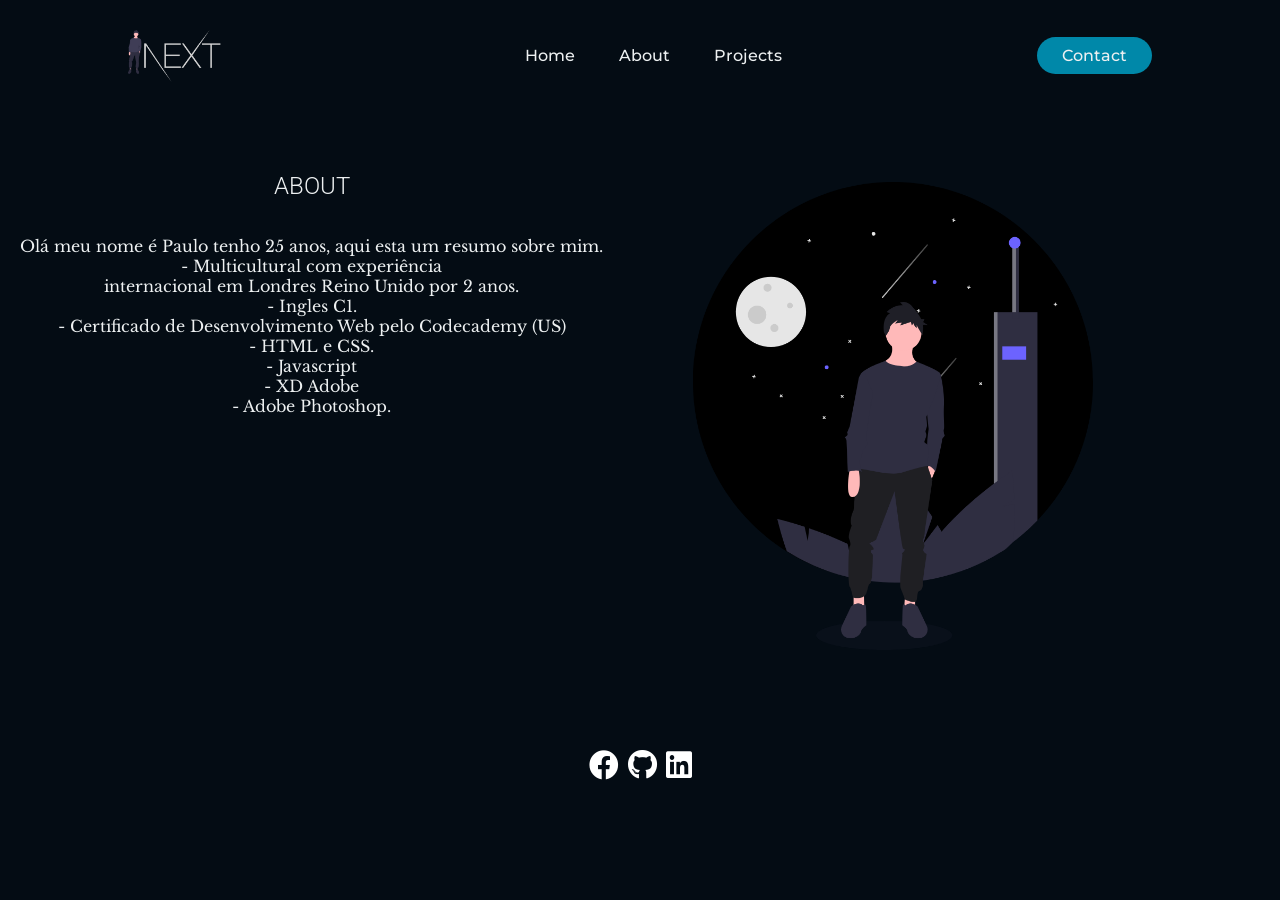
==== About.html @ 52c2326e "About" ====
<!DOCTYPE html>
<html lang="en">
    <head>
        <meta charset="UTF-8">
        <meta name="viewport" content="width=device-width, initial-scale=1.0">
        <title>Paulo | Front-end</title>
        <link rel="stylesheet" href="style.css">
        <link rel="stylesheet" href="css/all.min.css">
        <link rel="stylesheet" href="https://cdnjs.cloudflare.com/ajax/libs/font-awesome/5.15.1/css/all.min.css">
        

    </head>
        <header>
            <img class="logo" src="Illustraton/Logo up.png" alt="Logo">
            <nav>
                <ul class="nav-links">
                    <li><a href="Index.html">Home</a></li>
                    <li><a href="About.html">About</a></li>
                    <li><a href="Projects.html">Projects</a></li>
                </ul>
            </nav>
            <a class="contact" href="#"><button>Contact</button></a>
        </header>
    <body class="body">
            <article>
                <div class="about">
                    <div>
                        <h2 class="title-about">About</h2>
                        <p class="p-about">Olá meu nome é Paulo tenho 25 anos, aqui esta um resumo sobre mim.<br>
                            - Multicultural com experiência<br>
                            internacional em Londres Reino
                            Unido por 2 anos.<br>
                            - Ingles C1.<br>
                            - Certificado de Desenvolvimento
                            Web pelo Codecademy (US)<br>
                            - HTML e CSS.<br>
                            - Javascript<br>
                            - XD Adobe<br>
                            - Adobe Photoshop.<br>
                        </p>                  
                    </div>

                    <div>
                        <img class="image-body" src="Illustraton/Me.png" alt="">
                    </div>
                </div>    
            </article>    


        <footer>
            <div class="footer">
                <i id="facebook" class="fab fa-facebook"></i>
                <i id="github" class="fab fa-github"></i>
                <i id="linkedin" class="fab fa-linkedin"></i>
            </div>
        </footer>
        <script defer src="js/all.min.js"></script>
    </body>
</html>
---- style.css ----
@import url('https://fonts.googleapis.com/css2?family=Montserrat:wght@500&display=swap');
@import url('https://fonts.googleapis.com/css2?family=Roboto:wght@300;400;500&display=swap');
@import url('https://fonts.googleapis.com/css2?family=Libre+Baskerville&display=swap');


html {
    box-sizing: border-box;
    margin: 0;
    padding: 0;
    background-color: #040C14;
    background-repeat: no-repeat;
}

body {
    margin: 0;
    padding: 0;
}


li, a, button {
    font-family: 'Montserrat', sans-serif;
    font-weight: 500;
    font-size: 16px;
    color: #edf0f1;
    text-decoration: none;
}

.logo {
    max-width: 10%;
}

header {
    display: flex;
    justify-content: space-between;
    align-items: center;
    padding: 30px 10%;
}


.logo {
    cursor: pointer;
}

.nav-links {
    list-style: none;
}

.nav-links li {
    display: inline-block;
    padding: 0px 20px;
}

.nav-links a {
    transition: all 0.3s ease 0s;
}

.nav-links li a:hover {
    color: #0088a9;
}

button {
    padding: 9px 25px;
    background-color: rgba(0, 136, 169,1);
    border: none;
    border-radius: 50px;
    cursor: pointer ;
    transition: all 0.3s ease 0s;
}

button:hover {
    background-color: rgba(0, 136, 169,0.8);
}

/* MAIN */

.body {
    padding: 0;
    margin: 0;
}


.main {    
    font-weight: 400;
    margin: 0px;
    padding-top: 30px;
    justify-content: center;
    color: #edf0f1;
    text-align: center;
}

.main-about {
    margin: 0;
    padding: 10px;
    width: 50%;
    background-color: #0088a9;
    text-align: center;
}


.character {
    margin: 0px 0px 0px 0px;
    padding: 0;
    height: 200px;
}

.image-body {
    padding: 20px;
    margin: 50px;
    display: block;
    max-width: 400px;
}

h1 {
    font-family: 'Roboto', sans-serif;
    font-weight: 300;
    font-size: 5rem;
    text-align: center;
    margin: 0;
    padding: 0;
    text-transform: uppercase;
}


.title-about {
    font-family: 'Roboto', sans-serif;
    text-align: center;
    color: #edf0f1;
    margin: 0;
    padding-top: 60px;
    text-align: center;
    text-transform: uppercase;
    font-weight: 300;
}

.about {
    display: flex;
    margin: 0;  
    padding: 0;
}

.p-about {
    font-family: 'Libre Baskerville', serif;
    color: #edf0f1;
    padding: 20px;
    text-align: center;
    margin-right: auto;
    margin-left: auto;    
}

#name {
    color: #0088a9;
}


#startbutton {
    margin-top: 20px;
}

/* START - PROJECTS STYLE */


.containers {
    display: flex;
    margin-left: 200px;
    margin-right: 200px;
    padding-bottom: 20px;
}

.containers-1 {
    display: flex;
    margin-left: 200px;
    margin-right: 200px;
    padding-bottom: 100px;
}

.container-1 {
    position: relative;
    width: 50%;
    display: flex;
    margin-right: 10px;
}

.container-2 {
    position: relative;
    width: 50%;
    display: flex;
    margin-left: 10px;
}

.container-3 {
    position: relative;
    width: 50%;
    display: flex;
    margin-right: 10px;
}

.container-4 {
    position: relative;
    width: 50%;
    display: flex;
    margin-left: 10px;
}

.image {
    display: block;
    width: 100%;
    height: auto;
}

.overlay-1 {
    position: absolute;
    top: 0;
    bottom: 0;
    left: 0;
    right: 0;
    height: 100%;
    width: 100%;
    opacity: 0;
    transition: .3s ease;
    background-color:#FEAE5E;    
}

.overlay-2 {
    position: absolute;
    top: 0;
    bottom: 0;
    left: 0;
    right: 0;
    height: 100%;
    width: 100%;
    opacity: 0;
    transition: .3s ease;
    background-color:#4ad674;    
}

.overlay-3 {
    position: absolute;
    top: 0;
    bottom: 0;
    left: 0;
    right: 0;
    height: 100%;
    width: 100%;
    opacity: 0;
    transition: .3s ease;
    background-color:#F65C46;    
}

.overlay-4 {
    position: absolute;
    top: 0;
    bottom: 0;
    left: 0;
    right: 0;
    height: 100%;
    width: 100%;
    opacity: 0;
    transition: .3s ease;
    background-color:#5968FC;    
}

.container-1:hover .overlay-1 {
    opacity: 1;
}

.container-2:hover .overlay-2 {
    opacity: 1;
}
.container-3:hover .overlay-3 {
    opacity: 1;
}
.container-4:hover .overlay-4 {
    opacity: 1;
}

.text-1 {
    font-family: 'Roboto', sans-serif;
    color:white;
    font-size: 20px;
    position: absolute;
    text-align: center;
    top: 50%;
    left: 50%;
    transform: translate(-50%, -50%);
    -ms-transform: translate(-50%, -50%);
    
}


.text-2 {
    font-family: 'Roboto', sans-serif;
    color:white;
    font-size: 20px;
    position: absolute;
    text-align: center;
    top: 50%;
    left: 50%;
    transform: translate(-50%, -50%);
    -ms-transform: translate(-50%, -50%);
    
}

.text-3 {
    font-family: 'Roboto', sans-serif;
    color:white;
    font-size: 20px;
    position: absolute;
    text-align: center;
    top: 50%;
    left: 50%;
    transform: translate(-50%, -50%);
    -ms-transform: translate(-50%, -50%);
    
}

.text-4 {
    font-family: 'Roboto', sans-serif;
    color:white;
    font-size: 20px;
    position: absolute;
    text-align: center;
    top: 50%;
    left: 50%;
    transform: translate(-50%, -50%);
    -ms-transform: translate(-50%, -50%);
}



/* END - PROJECTS STYLE */


/*- --- -- FOOTER ------ */

.footer {
    position: relative;
    padding-top: 20px;
    left: 0;
    bottom: 0;
    width: 100%;
    background-color: #040C14;
    color: white;
    text-align: center;
}

/* --- ICONS  */ 

#facebook {
    margin-right: 5px;
    font-size: 30px;
    cursor: pointer;
    text-decoration: none;
    border-radius: 50%;
    text-align: center;
    color: white;
}
#github {
    margin-right: 5px;
    font-size: 30px;
    cursor: pointer;
    text-decoration: none;
    border-radius: 50%;
    text-align: center;
    color: white;
}
#linkedin {
    font-size: 30px;
    cursor: pointer;
    text-decoration: none;
    border-radius: 50%;
    text-align: center;
    color: white;
}

    /* Query */

    /* Extra small devices portrait phones, less than 576px */

    @media (max-width: 767.98px) {
        .body {
            padding: 0%;
            margin: 0%;
        }
        
        header {
            display: flex;
            align-items: center;
            padding: 20px 2%;
            justify-content: center; 
        }

        .nav-links li {
            display: inline-block;
            padding: 0px 0px;
            margin: 2px;
            width: auto;
        }

        button {
            padding: 5px 10px;
            background-color: rgba(0, 136, 169,1);
            border: none;
            border-radius: 50px;
            cursor: pointer ;
            transition: all 0.3s ease 0s;
        }

        .main {
            margin: 0px;
            padding: 20px 0px 0px 0px;
            width: 100%;            
        }

        h1 {
            margin: 0;
            padding: 0;
            width: 100%;
        }

        p {
            margin: 0;
            padding: 0;
            width: 100%;
        }

        .character {
            margin: 0;
            padding: 0;
        }

        .containers {
            flex-wrap: wrap;
            margin: 1px;
            padding-bottom: 0px;
            min-width: 100%;
            display: flex;            
        }
        
        .containers-1 {
            flex-wrap: wrap;
            margin: 1px;
            padding-bottom: 0px;
            min-width: 100%;
            display: flex;            
        }

        .container-1, .container-2, .container-3, .container-4 {
            position: relative;
            width: 100%;
            display: flex;
            margin: 2px;
            padding: 2px;
        }

        .about {
            display: flex;
            margin: 0;  
            padding: 10px;            
            flex-wrap: wrap;
            min-width: 100%;
            flex-direction: column-reverse;
        }   
        
        .p-about {
            font-family: 'Libre Baskerville', serif;
            color: #edf0f1;
            padding: 0;
            margin-right: 10px;
            width: 100%;
            padding-bottom: 20px;
        }

        .image-body {
            padding: 0;
            margin-left: auto;
            margin-right: auto;
            display: block;
            max-width: 80%;
            
        }

        .title-about {
            font-family: 'Roboto', sans-serif;
            text-align: center;
            color: #edf0f1;
            margin: 0;
            padding-top: 0;
            text-align: center;
            text-transform: uppercase;
            font-weight: 300;
            text-transform: bold;
            padding-bottom: 5px;
        }

        .footer {
            position: relative;
            left: 0;
            bottom: 0;
            width: 100%;
            background-color: #040C14;
            color: white;
            text-align: center;
        }
        
        /* --- ICONS  */ 
        
        #facebook {
            margin-right: 5px;
            font-size: 30px;
            cursor: pointer;
            text-decoration: none;
            border-radius: 50%;
            text-align: center;
            color: white;
        }
        #github {
            margin-right: 5px;
            font-size: 30px;
            cursor: pointer;
            text-decoration: none;
            border-radius: 50%;
            text-align: center;
            color: white;
        }
        #linkedin {
            font-size: 30px;
            cursor: pointer;
            text-decoration: none;
            border-radius: 50%;
            text-align: center;
            color: white;
        }
        
    }   


    /* / Small devices (landscape phones, 576px and up) */
    
    @media (min-width: 768px) and (max-width: 991.98px) {
        .main,h1,p {
            margin: 0px;
            padding: 50px 0px 0px 0px;
            width: 100%;            
        }
        .containers {
            flex-wrap: wrap;
            margin: 1px;
            padding-bottom: 0px;
            min-width: 100%;
            display: flex;            
        }
        
        .containers-1 {
            flex-wrap: wrap;
            margin: 1px;
            padding-bottom: 0px;
            min-width: 100%;
            display: flex;            
        }

        .container-1, .container-2, .container-3, .container-4 {
            position: relative;
            width: 100%;
            display: flex;
            margin: 2px;
            padding: 2px;
        }
    }

    @media (min-width: 992px) and (max-width: 1199.98px) {
        .main,h1,p {
            margin: 0px;
            padding: 50px 0px 0px 0px;
            width: 100%;            
        }
        .containers {
            display: flex;
            margin-left: 200px;
            margin-right: 200px;
            padding-bottom: 20px;
            min-width: 50%;
        }
        
        .containers-1 {
            display: flex;
            margin-left: 200px;
            margin-right: 200px;
            padding-bottom: 50px;
            min-width: 50%;
        }

    }
    
    /*/ Medium devices (tablets, 768px and up)
    @media (min-width: 768px) and (max-width: 991.98px) { ... }

    // Large devices (desktops, 992px and up)
    @media (min-width: 992px) and (max-width: 1199.98px) { ... }

    // Extra large devices (large desktops, 1200px and up)
    @media (min-width: 1200px) { ... }
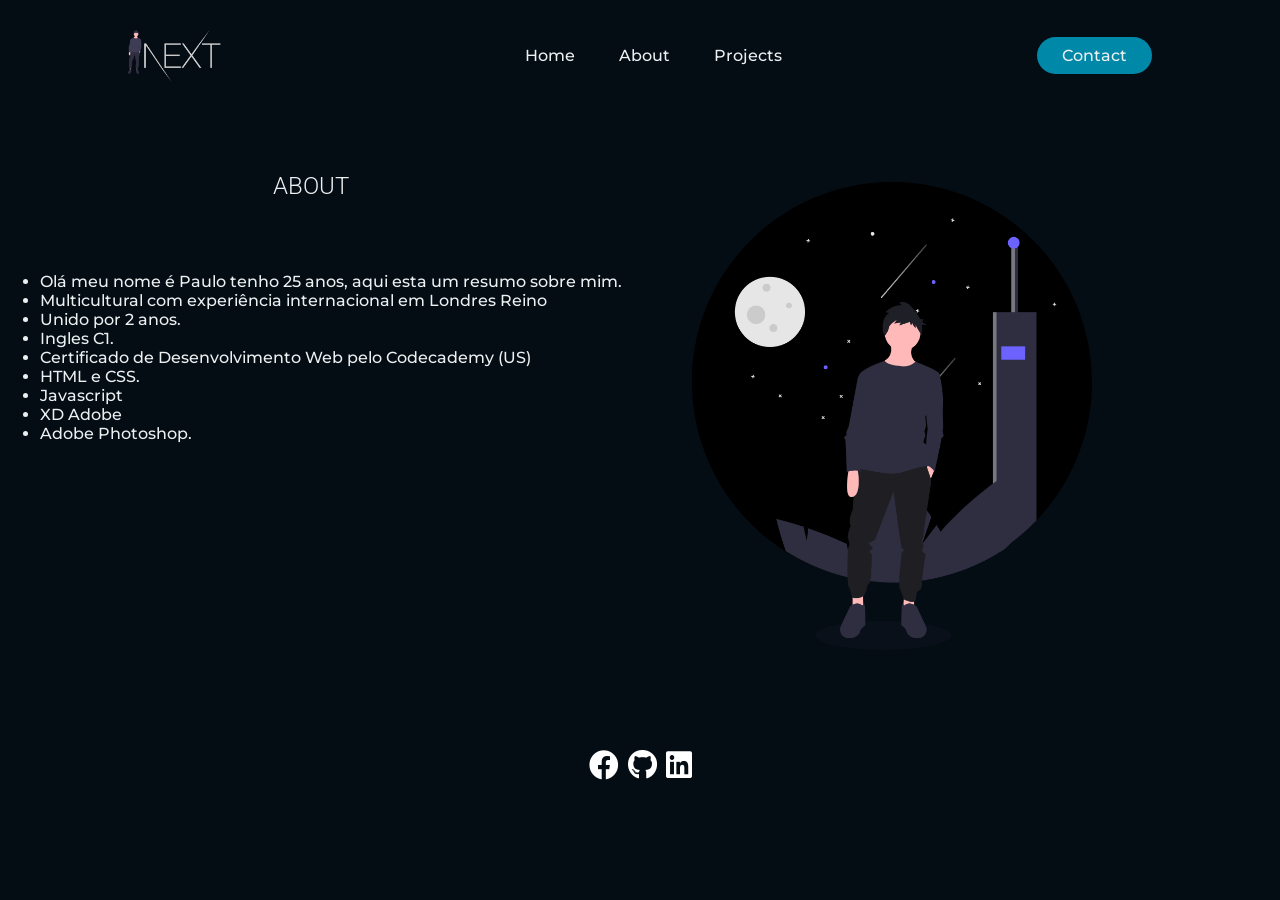
==== commit 70902a02: "about.html" ====
--- a/About.html
+++ b/About.html
@@ -26,17 +26,19 @@
                 <div class="about">
                     <div>
                         <h2 class="title-about">About</h2>
-                        <p class="p-about">Olá meu nome é Paulo tenho 25 anos, aqui esta um resumo sobre mim.<br>
-                            - Multicultural com experiência<br>
-                            internacional em Londres Reino
-                            Unido por 2 anos.<br>
-                            - Ingles C1.<br>
-                            - Certificado de Desenvolvimento
-                            Web pelo Codecademy (US)<br>
-                            - HTML e CSS.<br>
-                            - Javascript<br>
-                            - XD Adobe<br>
-                            - Adobe Photoshop.<br>
+                        <p class="p-about">
+                            <ul>
+                                <li>Olá meu nome é Paulo tenho 25 anos, aqui esta um resumo sobre mim.</li>
+                                <li>Multicultural com experiência
+                            internacional em Londres Reino</li>
+                                <li>Unido por 2 anos.</li>
+                                <li>Ingles C1.</li>
+                                <li>Certificado de Desenvolvimento
+                            Web pelo Codecademy (US)</li>
+                                <li>HTML e CSS.</li>
+                                <li>Javascript</li>
+                                <li>XD Adobe</li>
+                                <li>Adobe Photoshop.</li>                 
                         </p>                  
                     </div>
 
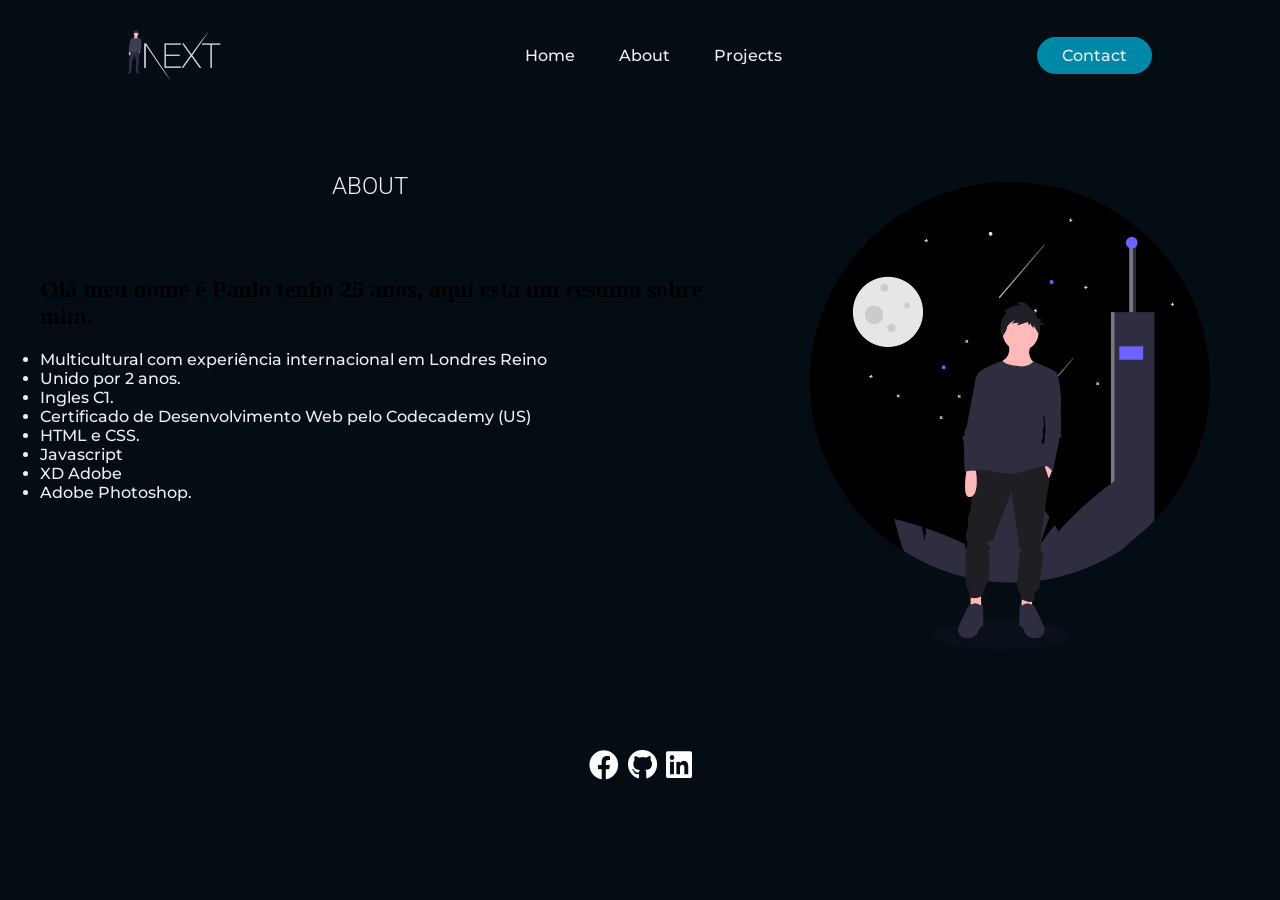
==== commit 152d5d18: "Update About.html" ====
--- a/About.html
+++ b/About.html
@@ -28,7 +28,7 @@
                         <h2 class="title-about">About</h2>
                         <p class="p-about">
                             <ul>
-                                <li>Olá meu nome é Paulo tenho 25 anos, aqui esta um resumo sobre mim.</li>
+                                <h2>Olá meu nome é Paulo tenho 25 anos, aqui esta um resumo sobre mim.</h2>
                                 <li>Multicultural com experiência
                             internacional em Londres Reino</li>
                                 <li>Unido por 2 anos.</li>
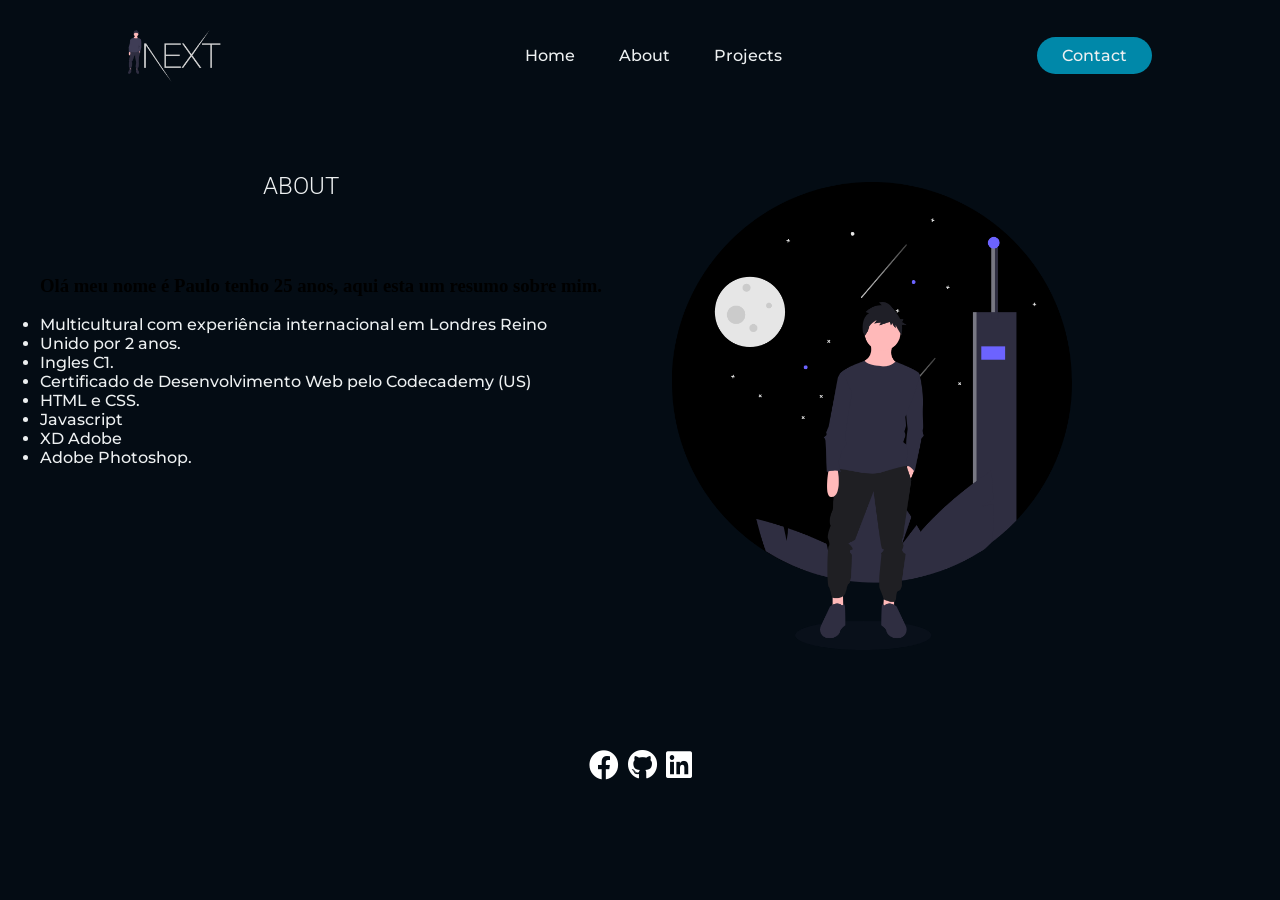
==== commit 8f38f1de: "Update About.html" ====
--- a/About.html
+++ b/About.html
@@ -28,7 +28,7 @@
                         <h2 class="title-about">About</h2>
                         <p class="p-about">
                             <ul>
-                                <h2>Olá meu nome é Paulo tenho 25 anos, aqui esta um resumo sobre mim.</h2>
+                                <h3>Olá meu nome é Paulo tenho 25 anos, aqui esta um resumo sobre mim.</h3>
                                 <li>Multicultural com experiência
                             internacional em Londres Reino</li>
                                 <li>Unido por 2 anos.</li>
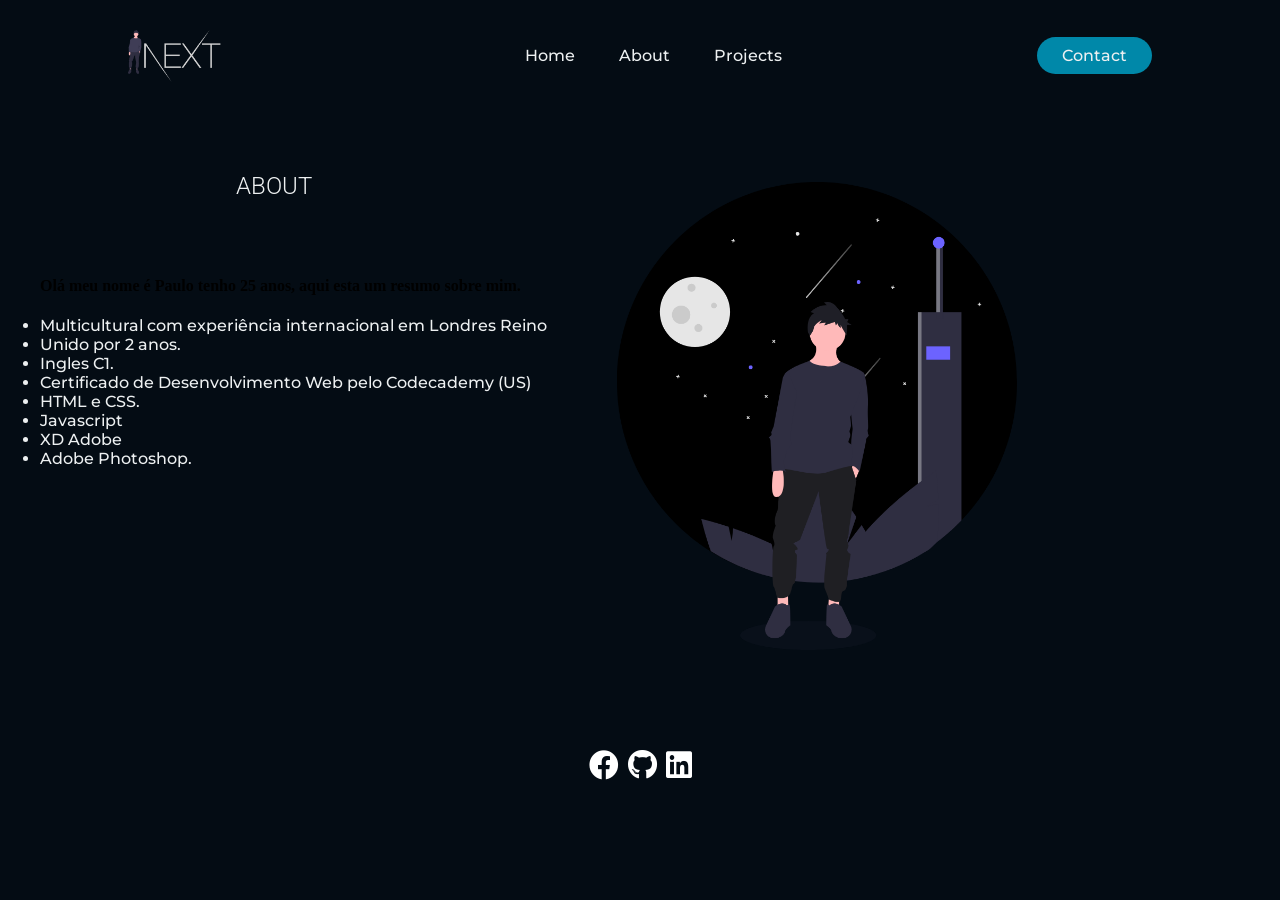
==== commit e6981371: "Update About.html" ====
--- a/About.html
+++ b/About.html
@@ -28,7 +28,7 @@
                         <h2 class="title-about">About</h2>
                         <p class="p-about">
                             <ul>
-                                <h3>Olá meu nome é Paulo tenho 25 anos, aqui esta um resumo sobre mim.</h3>
+                                <h4>Olá meu nome é Paulo tenho 25 anos, aqui esta um resumo sobre mim.</h4>
                                 <li>Multicultural com experiência
                             internacional em Londres Reino</li>
                                 <li>Unido por 2 anos.</li>
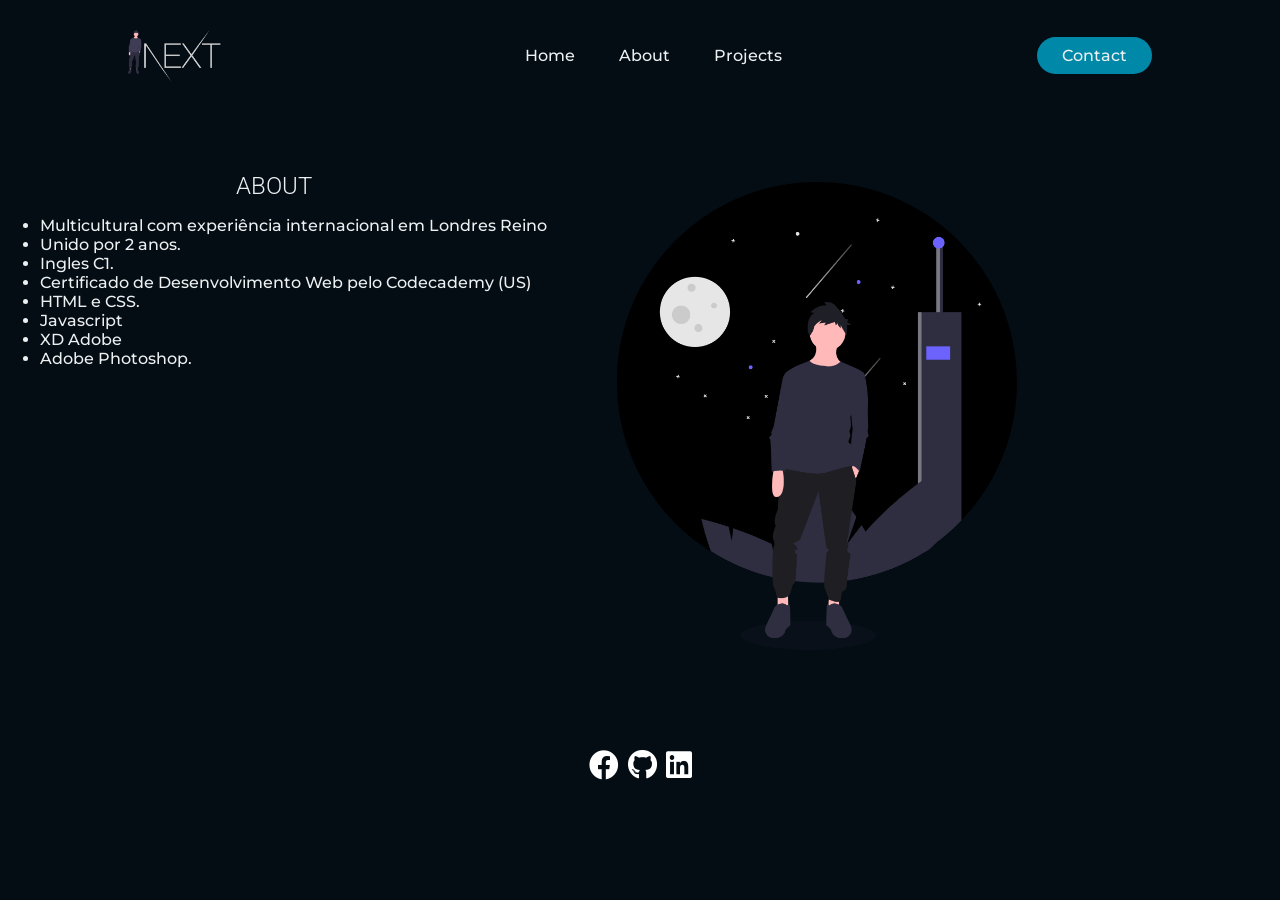
==== commit 46bead9a: "Update About.html" ====
--- a/About.html
+++ b/About.html
@@ -26,20 +26,17 @@
                 <div class="about">
                     <div>
                         <h2 class="title-about">About</h2>
-                        <p class="p-about">
                             <ul>
-                                <h4>Olá meu nome é Paulo tenho 25 anos, aqui esta um resumo sobre mim.</h4>
                                 <li>Multicultural com experiência
-                            internacional em Londres Reino</li>
+                                internacional em Londres Reino</li>
                                 <li>Unido por 2 anos.</li>
                                 <li>Ingles C1.</li>
                                 <li>Certificado de Desenvolvimento
-                            Web pelo Codecademy (US)</li>
+                                Web pelo Codecademy (US)</li>
                                 <li>HTML e CSS.</li>
                                 <li>Javascript</li>
                                 <li>XD Adobe</li>
                                 <li>Adobe Photoshop.</li>                 
-                        </p>                  
                     </div>
 
                     <div>
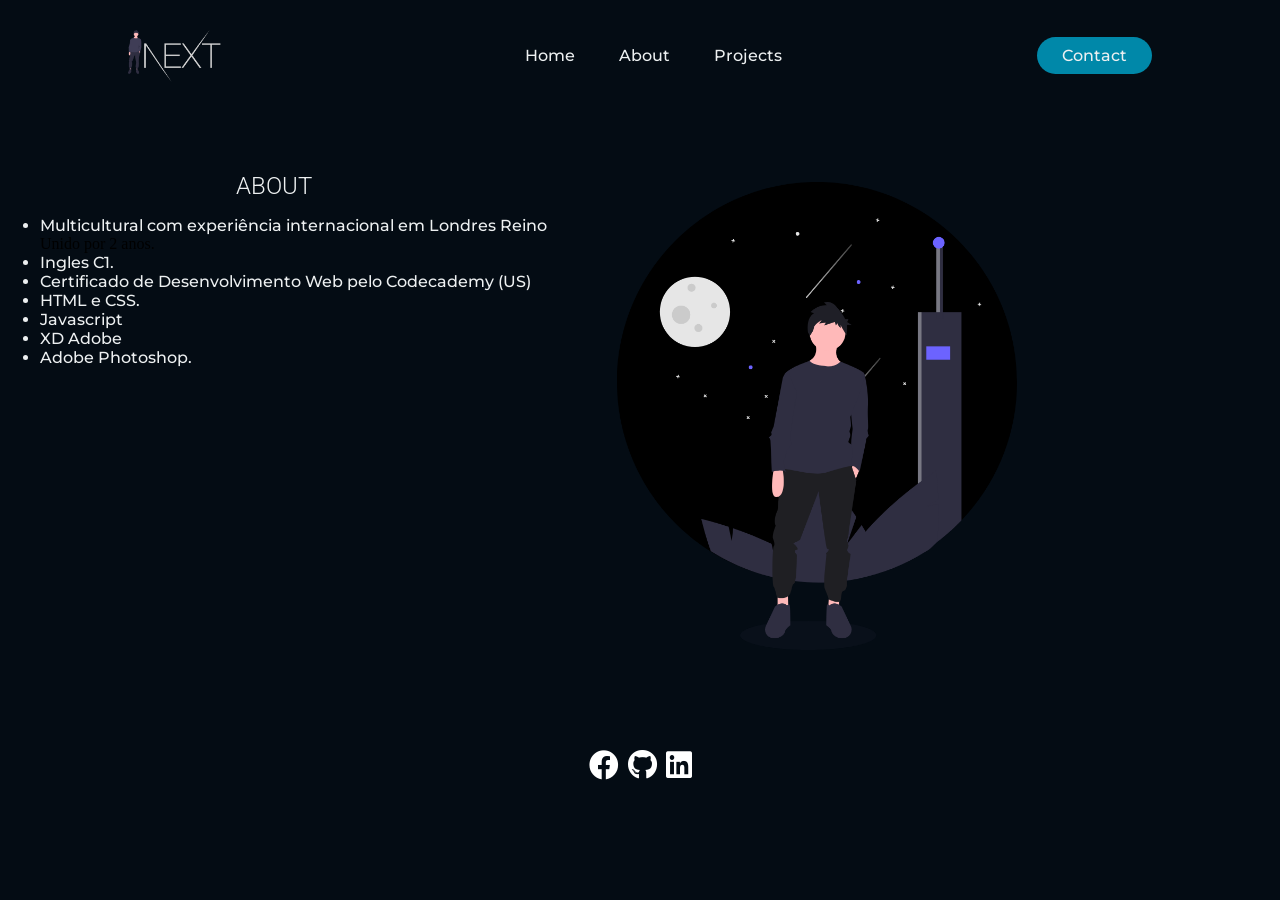
==== commit a53b9343: "Update About.html" ====
--- a/About.html
+++ b/About.html
@@ -29,7 +29,7 @@
                             <ul>
                                 <li>Multicultural com experiência
                                 internacional em Londres Reino</li>
-                                <li>Unido por 2 anos.</li>
+                                Unido por 2 anos.
                                 <li>Ingles C1.</li>
                                 <li>Certificado de Desenvolvimento
                                 Web pelo Codecademy (US)</li>
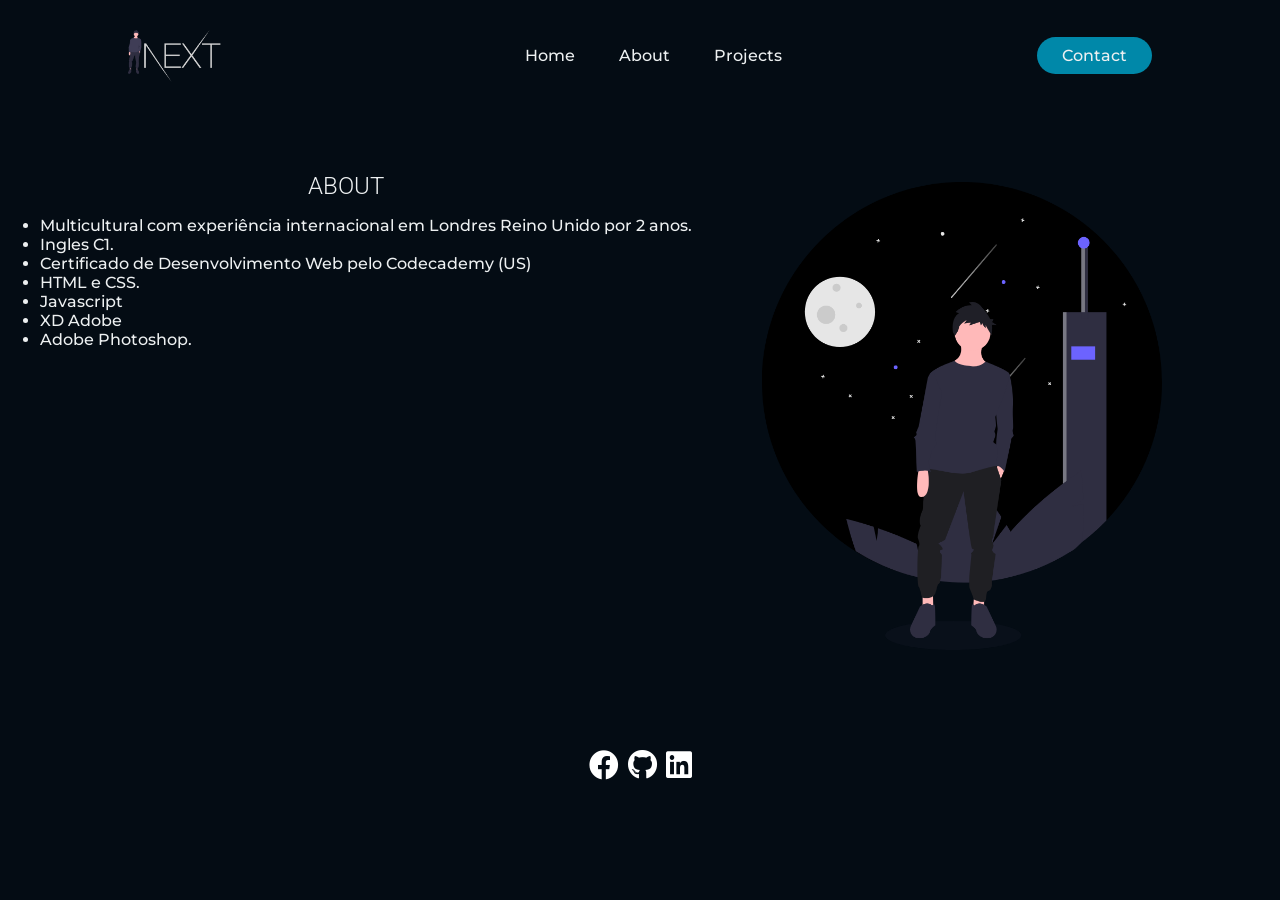
==== commit 9bc9d5f8: "Update About.html" ====
--- a/About.html
+++ b/About.html
@@ -28,8 +28,8 @@
                         <h2 class="title-about">About</h2>
                             <ul>
                                 <li>Multicultural com experiência
-                                internacional em Londres Reino</li>
-                                Unido por 2 anos.
+                                internacional em Londres Reino
+                                Unido por 2 anos.</li>
                                 <li>Ingles C1.</li>
                                 <li>Certificado de Desenvolvimento
                                 Web pelo Codecademy (US)</li>
